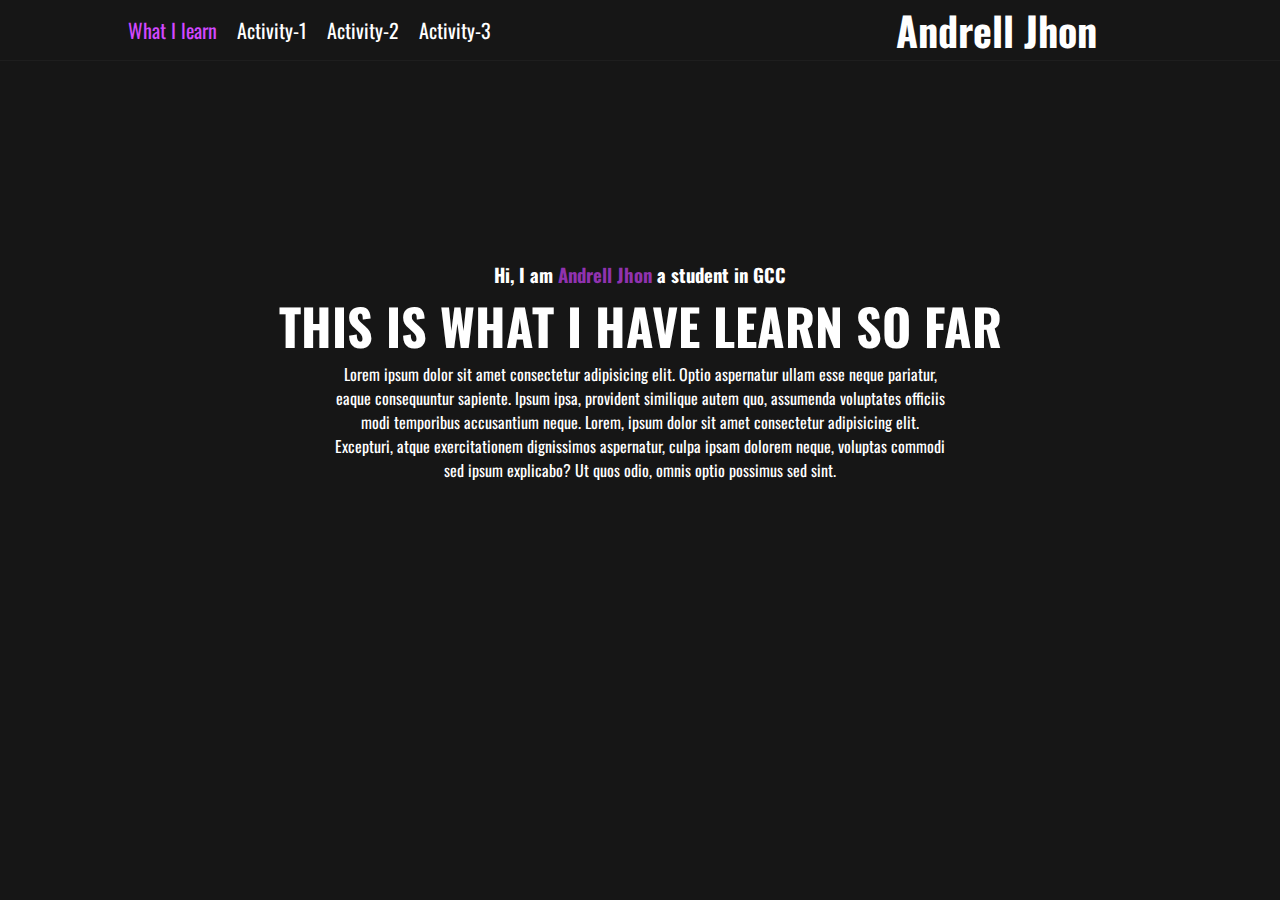
==== index.html @ 1fd8d949 "updated" ====
<!DOCTYPE html>
<html lang="en">
<head>
    <meta charset="UTF-8">
    <meta name="viewport" content="width=device-width, initial-scale=1.0">
    <title>Home</title>
    <link rel="stylesheet" href="./css/index.css">
</head>
<body>
    <header>
        <ul>
            <li><a id="act">What I learn</a></li>
            <li><a href="../activity1/index.html">Activity-1</a></li>
            <li><a href="./activity2/index.html">Activity-2</a></li>
            <li><a href="#">Activity-3</a></li>
        </ul>
        <h1>Andrell Jhon</h1>
    </header>
    <div class="the-body">
        <h3>Hi, I am <span>Andrell Jhon</span> a student in GCC</h3>
        <h1>THIS IS WHAT I HAVE LEARN SO FAR</h1>
        <p>Lorem ipsum dolor sit amet consectetur adipisicing elit. Optio aspernatur ullam esse neque pariatur, eaque consequuntur sapiente. Ipsum ipsa, provident similique autem quo, assumenda voluptates officiis modi temporibus accusantium neque. Lorem, ipsum dolor sit amet consectetur adipisicing elit. Excepturi, atque exercitationem dignissimos aspernatur, culpa ipsam dolorem neque, voluptas commodi sed ipsum explicabo? Ut quos odio, omnis optio possimus sed sint.</p>
    </div>
</body>
</html>
---- css/index.css ----
@import url('https://fonts.googleapis.com/css2?family=Oswald:wght@200..700&display=swap');
*{
    padding: 0;
    margin: 0;
}
body{
    font-family: "Oswald", sans-serif;
    background-color: rgb(22,22,22);
}
header{
    height: 60px;
    border-bottom: 1px rgb(30, 30, 30) solid;
    display: flex;
}
header ul{
    list-style-type: none;
    display: flex;
    margin: 0 10%;
    width: 50%;
}
header li{
    margin-right: 20px;
    font-size: 20px;
    margin-top: 15px;
}
header a{
    color:white;
    text-decoration: none;
}
header a:hover{
    color: rgb(209, 72, 255);
    text-decoration: none;
}
header h1{
    justify-content: space-between;
    color: white;
    font-size: 40px;
}
.the-body{
    margin: 0 10%;
    text-align: center;
    color: white;
}
.the-body span{
    color: rgb(144, 50, 175);
}
.the-body h3{
    margin-top: 200PX;
}
.the-body h1{
    font-size: 50px;
}
.the-body p{
    margin: 0 20%;
}
#act{
    color: rgb(209, 72, 255);
}
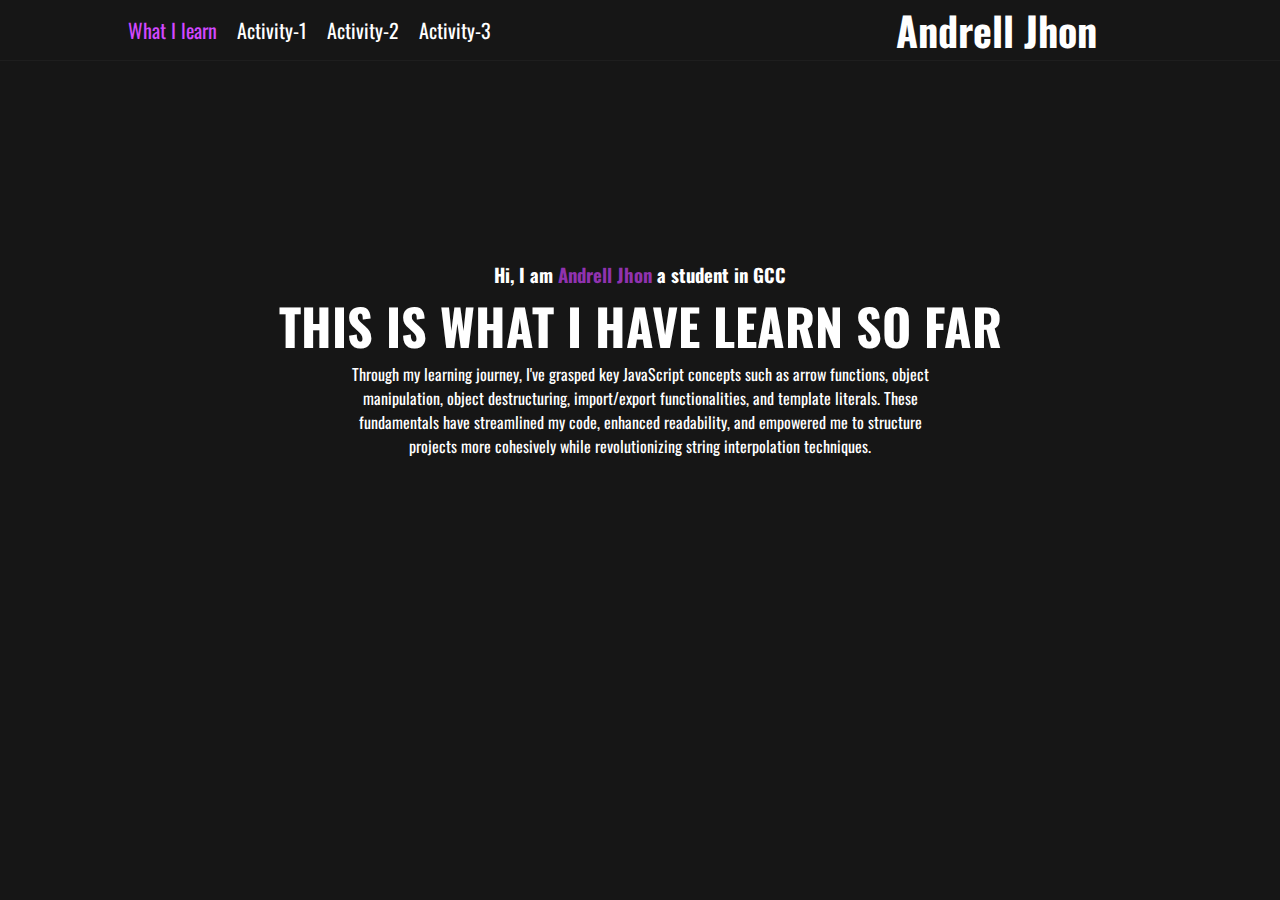
==== commit 3d013129: "Update index.html" ====
--- a/index.html
+++ b/index.html
@@ -10,7 +10,7 @@
     <header>
         <ul>
             <li><a id="act">What I learn</a></li>
-            <li><a href="../activity1/index.html">Activity-1</a></li>
+            <li><a href="./activity1/index.html">Activity-1</a></li>
             <li><a href="./activity2/index.html">Activity-2</a></li>
             <li><a href="#">Activity-3</a></li>
         </ul>
@@ -19,7 +19,7 @@
     <div class="the-body">
         <h3>Hi, I am <span>Andrell Jhon</span> a student in GCC</h3>
         <h1>THIS IS WHAT I HAVE LEARN SO FAR</h1>
-        <p>Lorem ipsum dolor sit amet consectetur adipisicing elit. Optio aspernatur ullam esse neque pariatur, eaque consequuntur sapiente. Ipsum ipsa, provident similique autem quo, assumenda voluptates officiis modi temporibus accusantium neque. Lorem, ipsum dolor sit amet consectetur adipisicing elit. Excepturi, atque exercitationem dignissimos aspernatur, culpa ipsam dolorem neque, voluptas commodi sed ipsum explicabo? Ut quos odio, omnis optio possimus sed sint.</p>
+        <p>Through my learning journey, I've grasped key JavaScript concepts such as arrow functions, object manipulation, object destructuring, import/export functionalities, and template literals. These fundamentals have streamlined my code, enhanced readability, and empowered me to structure projects more cohesively while revolutionizing string interpolation techniques.</p>
     </div>
 </body>
-</html>+</html>
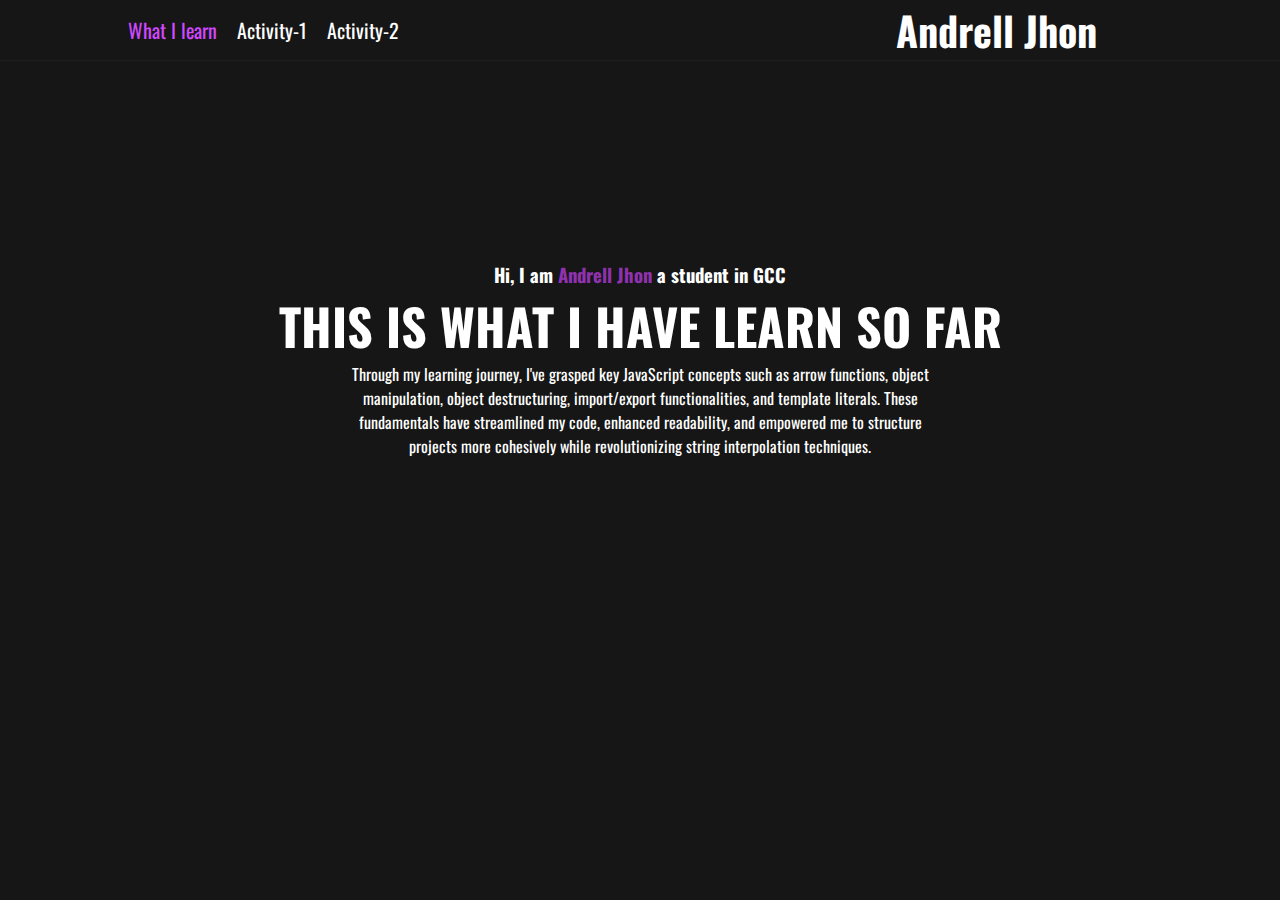
==== commit ed704265: "Update index.html" ====
--- a/index.html
+++ b/index.html
@@ -12,7 +12,7 @@
             <li><a id="act">What I learn</a></li>
             <li><a href="./activity1/index.html">Activity-1</a></li>
             <li><a href="./activity2/index.html">Activity-2</a></li>
-            <li><a href="#">Activity-3</a></li>
+            
         </ul>
         <h1>Andrell Jhon</h1>
     </header>
